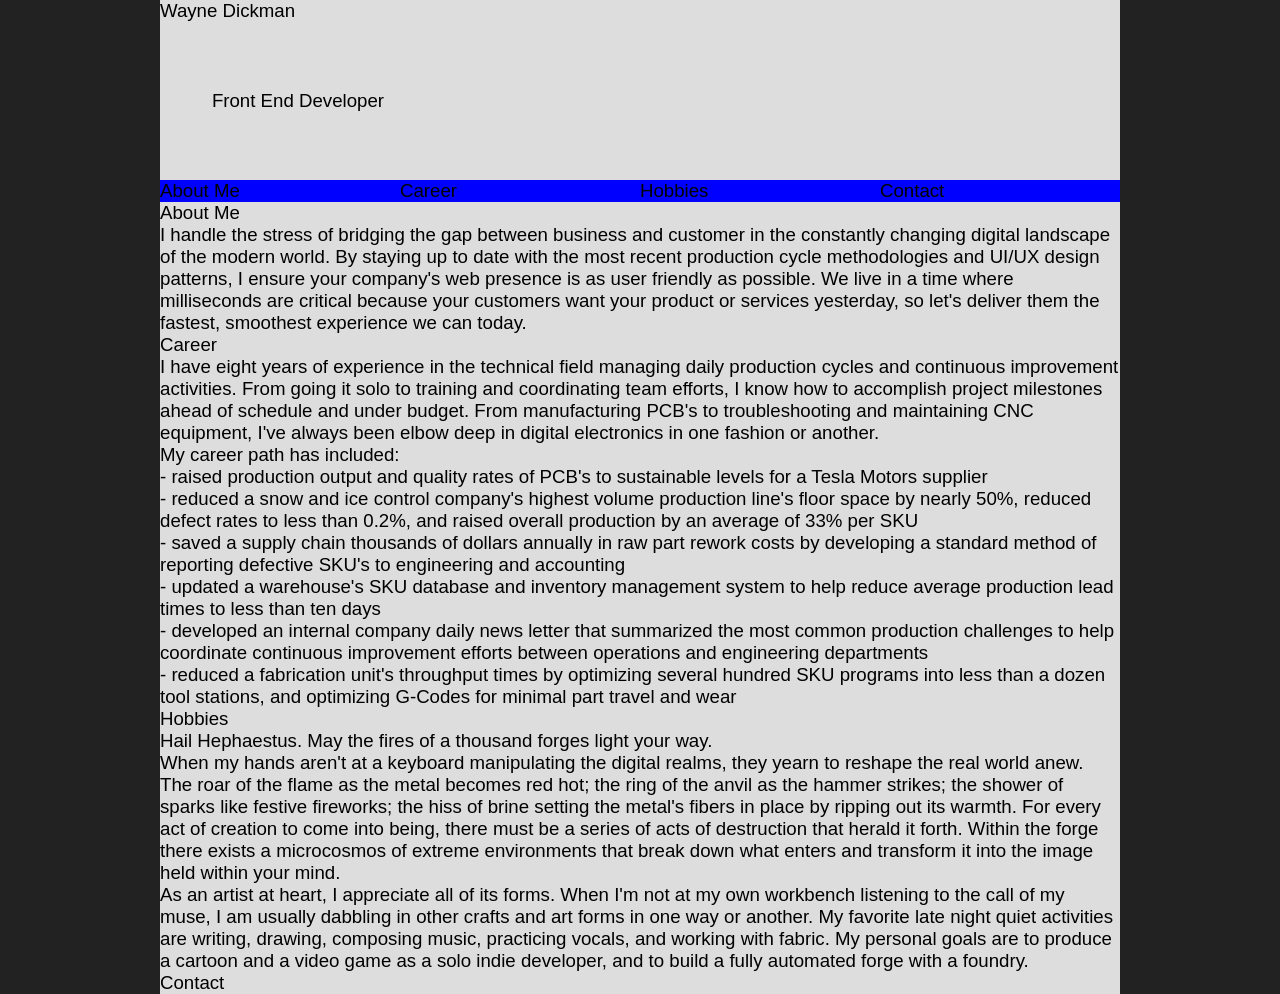
==== index.html @ 1f695899 "Update index.html Linking css" ====
<!DOCTYPE html>
<html lang="en">
    <head>
        <title>Wayne A. Dickman | Taking the hassle out of cennecting businesses to customers</title>
        <meta name="description" content="Front End Developer that is dedicated to delivering smooth and intuitive user interfaces that help your company dominate the competition. Whether working with React, Angular, or pure JavaScript, we can take your web presence to the next level!"></meta>
        <meta charset="UTF-8"></meta>
        <meta name="viewport" content="width=device-width, initial-scale=1.0, minimum-scale=0.7, maximum-scale=1.5, user-scalable=yes"></meta>
        <!--CSS-->
        <link rel="stylesheet" href="index.css"></link>
        
        <!--Empty container for building-->
        <!--
        <div id="" class="">
            
        </div>
        -->
        
    </head>
    <body>
        <div id="" class="bg-offwhite">
        
            <!--Banner-->
            <div id="" class="misc-bannerheight">
                <h1 id="" class="misc-halfheight">
                    Wayne Dickman
                </h1>
                <h2 id="" class="arng-indent misc-halfheight">
                Front End Developer
                </h2>
            </div>
        
            <!--Nav-->
            <span id="" class="bg-testred dim-fullwide">
                <nav id="" class="bg-testblue">
                    <a id="" class="dim-quarterwide">
                        About Me
                    </a>
                    <a id="" class="dim-quarterwide">
                        Career
                    </a>
                    <a id="" class="dim-quarterwide">
                        Hobbies
                    </a>
                    <a id="" class="dim-quarterwide">
                        Contact
                    </a>
                </nav>
            </span>
        
            <!--About-->
            <div id="" class="dim-fullwide">
                <article id="" class="">
                    <h1 id="" class="">
                        About Me
                    </h1>
                    <p id="" class="">
                        I handle the stress of bridging the gap between business and customer in the constantly changing digital landscape of the modern world. By staying up to date with the most recent production cycle methodologies and UI/UX design patterns, I ensure your company's web presence is as user friendly as possible. We live in a time where milliseconds are critical because your customers want your product or services yesterday, so let's deliver them the fastest, smoothest experience we can today.
                    </p>
                </article>
            </div>
        
            <!--Career-->
            <div id="" class="dim-fullwide">
                <article id="" class="">
                    <h1 id="" class="">
                        Career
                    </h1>
                    <p id="" class="">
                        I have eight years of experience in the technical field managing daily production cycles and continuous improvement activities. From going it solo to training and coordinating team efforts, I know how to accomplish project milestones ahead of schedule and under budget. From manufacturing PCB's to troubleshooting and maintaining CNC equipment, I've always been elbow deep in digital electronics in one fashion or another.
                    </p>
                    <ul id="" class="">
                        My career path has included:
                        <li id="" class="">
                            - raised production output and quality rates of PCB's to sustainable levels for a Tesla Motors supplier
                        </li>
                        <li id="" class="">
                            - reduced a snow and ice control company's highest volume production line's floor space by nearly 50%, reduced defect rates to less than 0.2%, and raised overall production by an average of 33% per SKU
                        </li>
                        <li id="" class="">
                            - saved a supply chain thousands of dollars annually in raw part rework costs by developing a standard method of reporting defective SKU's to engineering and accounting
                        </li>
                        <li id="" class="">
                            - updated a warehouse's SKU database and inventory management system to help reduce average production lead times to less than ten days
                        </li>
                        <li id="" class="">
                            - developed an internal company daily news letter that summarized the most common production challenges to help coordinate continuous improvement efforts between operations and engineering departments
                        </li>
                        <li id="" class="">
                            - reduced a fabrication unit's throughput times by optimizing several hundred SKU programs into less than a dozen tool stations, and optimizing G-Codes for minimal part travel and wear
                        </li>
                    </ul>
                </article>
            </div>
        
            <!--Hobbies-->
            <div id="" class="dim-fullwide">
                <article id="" class="">
                    <h1 id="" class="">
                        Hobbies
                    </h1>
                    <p id="" class="">
                        Hail Hephaestus. May the fires of a thousand forges light your way.
                    </p>
                    <p id="" class="">
                        When my hands aren't at a keyboard manipulating the digital realms, they yearn to reshape the real world anew. The roar of the flame as the metal becomes red hot; the ring of the anvil as the hammer strikes; the shower of sparks like festive fireworks; the hiss of brine setting the metal's fibers in place by ripping out its warmth. For every act of creation to come into being, there must be a series of acts of destruction that herald it forth. Within the forge there exists a microcosmos of extreme environments that break down what enters and transform it into the image held within your mind.
                    </p>
                    <p id="" class="">
                        As an artist at heart, I appreciate all of its forms. When I'm not at my own workbench listening to the call of my muse, I am usually dabbling in other crafts and art forms in one way or another. My favorite late night quiet activities are writing, drawing, composing music, practicing vocals, and working with fabric. My personal goals are to produce a cartoon and a video game as a solo indie developer, and to build a fully automated forge with a foundry.
                    </p>
                </article>
            </div>
        
            <!--Contact-->
            <div id="" class="dim-fullwide">
                <article id="" class="">
                    <h1 id="" class="">
                        Contact
                    </h1>
                    <p id="" class="">
                        
                    </p>
                </article>
            </div>
        
        </div>
    </body>
</html>
---- index.css ----
/* Notes and Focus
1) using alpha.2 of css reset;
    bug season is in. Happy hunting
2) single column page functionality
    K.I.S.S.
3) "an hour of work now is two hours saved tomorrow"
    - Thinking Forth, Leo Brodie
4) static and minimal
/*

/*****
Resets
- set browser to my preferred base specs
*****/

/*Main View*/
body {
    margin: 0 auto; /*float in center of big screen*/
    padding: 0;
    max-width: 960px; /*guide user focus to center on bigger screens*/
    font-family: Arial, sans-serif;
    font-size: 14pt;
    box-sizing: border-box; /*take note!*/
    background-color: #222222; /*feel free to omit or alter*/
}

@media (min-width: 1500px) {
    body {
        max-width: 1330px; /*especially big screens may dwarf center with margins; helps prevent*/
    }
}

/*Blocks - stay blocky*/

address, article, aside, blockquote, canvas, dd, div, dl, dt, fieldset, figcaption, figure, footer, form, h1, h2, h3, h4, h5, h6, header, hr, li, main, nav, noscript, ol, p, pre, section, table, tfoot, ul, video {
    all: inherit; /*important! homogenize*/
    margin: 0px; /*no floaties*/
    font-size: 1em; /*I make my case later, notice the h1-h6*/
}

/*Inlines - make blocky*/

a, abbr, acronym, b, bdo, big, br, button, cite, code, dfn, em, i, img, input, kbd, label, map, object, output, q, samp, script, select, small, span, strong, sub, sup, textarea, time, tt, var {
    all: inherit; /*important! homogenize*/
    margin: 0px; /*no floaties*/
    font-size: 1em;
    display: inline-block; /*blocks are easier to work with*/
}

/*****
Styles
*****/

/*Background*/

.bg-offwhite {
    background-color: #DDDDDD;
}

.bg-white {
    background-color: #FFFFFF;
}

.bg-testblue {
    background-color: blue;
}

.bg-testred {
    background-color: red;
}


/*Arrangement*/

.arng-indent {
    margin-left: 5ch;
}

/*Dimensions*/

.dim-fullwide {
    width: 100%;
    float: left;
}

.dim-quarterwide {
    width: 25%;
    float: left;
}

/*Misc - for specialized or unfactored solutions*/

.misc-bannerheight {
    height: 20vh;
}

.misc-halfheight {
    height: 50%;
}
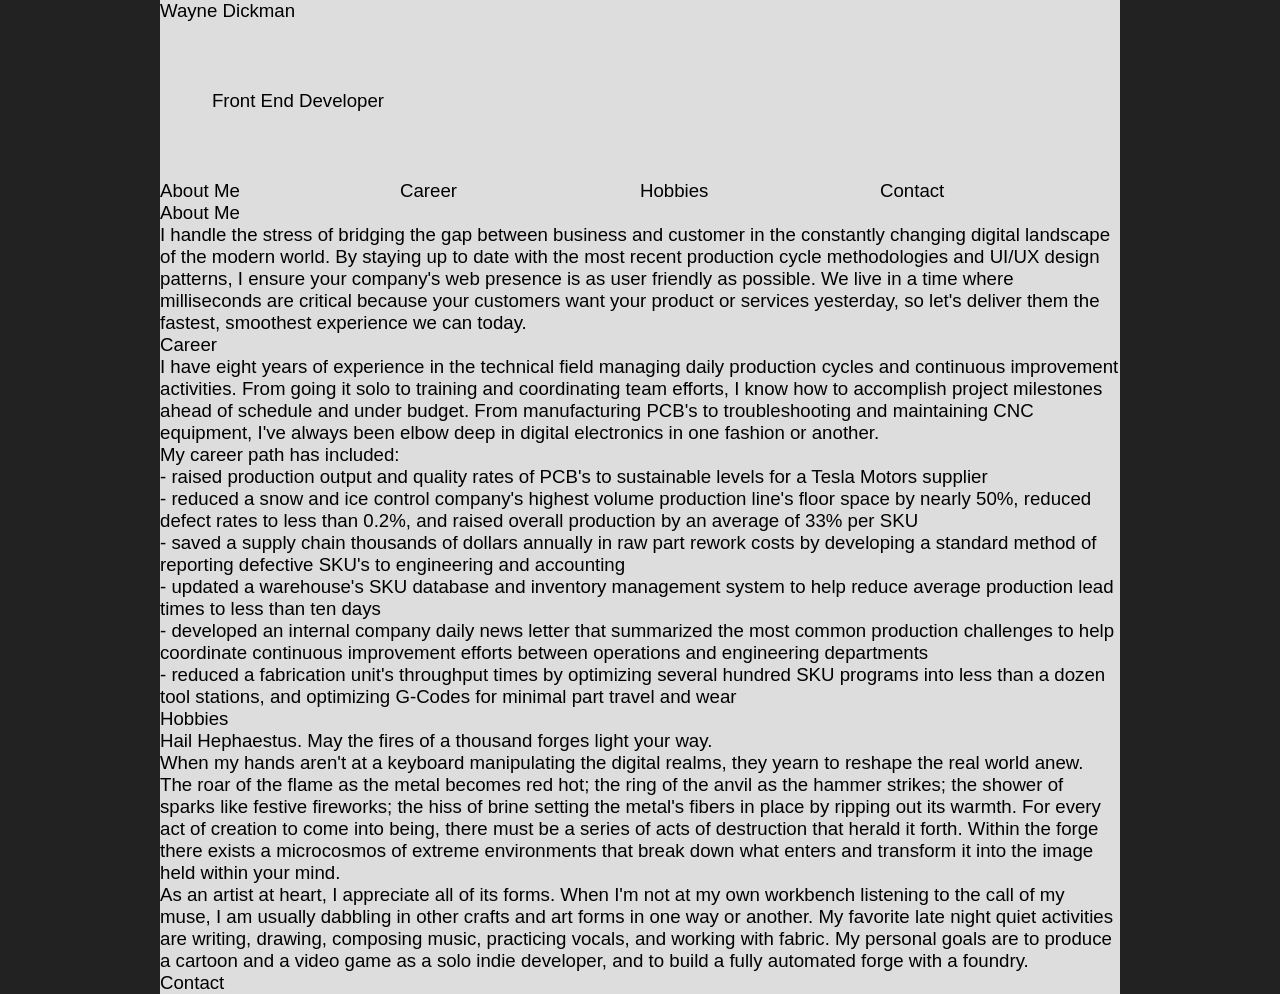
==== commit 3a6e1982: "Update index.html" ====
--- a/index.html
+++ b/index.html
@@ -6,7 +6,7 @@
         <meta charset="UTF-8"></meta>
         <meta name="viewport" content="width=device-width, initial-scale=1.0, minimum-scale=0.7, maximum-scale=1.5, user-scalable=yes"></meta>
         <!--CSS-->
-        <link rel="stylesheet" href="index.css"></link>
+        <link rel="stylesheet" href="\index.css"></link>
         
         <!--Empty container for building-->
         <!--
@@ -21,68 +21,70 @@
         
             <!--Banner-->
             <div id="" class="misc-bannerheight">
-                <h1 id="" class="misc-halfheight">
+                <h1 id="" class="misc-halfheight ft-jumbo ft-italic ft-medbold buf-topthin">
                     Wayne Dickman
                 </h1>
-                <h2 id="" class="arng-indent misc-halfheight">
+                <h2 id="" class="arng-indent misc-halfheight ft-small ft-italic ft-medlight">
                 Front End Developer
                 </h2>
             </div>
         
             <!--Nav-->
-            <span id="" class="bg-testred dim-fullwide">
-                <nav id="" class="bg-testblue">
-                    <a id="" class="dim-quarterwide">
+            <span id="" class="dim-fullwide border-vertsolid border-thin">
+                <nav id="" class="">
+                    <a id="" class="dim-quarterwide ft-center">
                         About Me
                     </a>
-                    <a id="" class="dim-quarterwide">
+                    <a id="" class="dim-quarterwide ft-center">
                         Career
                     </a>
-                    <a id="" class="dim-quarterwide">
+                    <a id="" class="dim-quarterwide ft-center">
                         Hobbies
                     </a>
-                    <a id="" class="dim-quarterwide">
+                    <a id="" class="dim-quarterwide ft-center">
                         Contact
                     </a>
                 </nav>
             </span>
         
             <!--About-->
-            <div id="" class="dim-fullwide">
-                <article id="" class="">
-                    <h1 id="" class="">
+            <div id="" class="dim-fullwide buf-sides">
+                <article id="" class="buf-bottom spc-top">
+                    <h1 id="" class="buf-bottom ft-large ft-underline ft-bolder ft-center">
                         About Me
                     </h1>
                     <p id="" class="">
-                        I handle the stress of bridging the gap between business and customer in the constantly changing digital landscape of the modern world. By staying up to date with the most recent production cycle methodologies and UI/UX design patterns, I ensure your company's web presence is as user friendly as possible. We live in a time where milliseconds are critical because your customers want your product or services yesterday, so let's deliver them the fastest, smoothest experience we can today.
+                       I handle the stress of bridging the gap between business and customer in the constantly changing digital landscape of the modern world. By staying up to date with the most recent production cycle methodologies and UI/UX design patterns, I ensure your company's web presence is as user friendly as possible. We live in a time where milliseconds are critical because your customers want your product or services yesterday, so let's deliver them the fastest, smoothest experience we can today.
                     </p>
                 </article>
             </div>
         
             <!--Career-->
-            <div id="" class="dim-fullwide">
-                <article id="" class="">
-                    <h1 id="" class="">
+            <div id="" class="dim-fullwide buf-sides">
+                <article id="" class="buf-bottom">
+                    <h1 id="" class="buf-bottom ft-large ft-underline ft-bolder ft-center">
                         Career
                     </h1>
-                    <p id="" class="">
+                    <p id="" class="buf-bottom">
                         I have eight years of experience in the technical field managing daily production cycles and continuous improvement activities. From going it solo to training and coordinating team efforts, I know how to accomplish project milestones ahead of schedule and under budget. From manufacturing PCB's to troubleshooting and maintaining CNC equipment, I've always been elbow deep in digital electronics in one fashion or another.
                     </p>
                     <ul id="" class="">
-                        My career path has included:
-                        <li id="" class="">
+                        <p id="" class="">
+                            My career path has included:
+                        </p>
+                        <li id="" class="buf-bottom">
                             - raised production output and quality rates of PCB's to sustainable levels for a Tesla Motors supplier
                         </li>
-                        <li id="" class="">
+                        <li id="" class="buf-bottom">
                             - reduced a snow and ice control company's highest volume production line's floor space by nearly 50%, reduced defect rates to less than 0.2%, and raised overall production by an average of 33% per SKU
                         </li>
-                        <li id="" class="">
+                        <li id="" class="buf-bottom">
                             - saved a supply chain thousands of dollars annually in raw part rework costs by developing a standard method of reporting defective SKU's to engineering and accounting
                         </li>
-                        <li id="" class="">
+                        <li id="" class="buf-bottom">
                             - updated a warehouse's SKU database and inventory management system to help reduce average production lead times to less than ten days
                         </li>
-                        <li id="" class="">
+                        <li id="" class="buf-bottom">
                             - developed an internal company daily news letter that summarized the most common production challenges to help coordinate continuous improvement efforts between operations and engineering departments
                         </li>
                         <li id="" class="">
@@ -93,30 +95,30 @@
             </div>
         
             <!--Hobbies-->
-            <div id="" class="dim-fullwide">
-                <article id="" class="">
-                    <h1 id="" class="">
+            <div id="" class="dim-fullwide buf-sides">
+                <article id="" class="buf-bottom">
+                    <h1 id="" class="buf-bottom ft-large ft-underline ft-bolder ft-center">
                         Hobbies
                     </h1>
-                    <p id="" class="">
+                    <p id="" class="buf-bottom">
                         Hail Hephaestus. May the fires of a thousand forges light your way.
                     </p>
-                    <p id="" class="">
+                    <p id="" class="buf-bottom">
                         When my hands aren't at a keyboard manipulating the digital realms, they yearn to reshape the real world anew. The roar of the flame as the metal becomes red hot; the ring of the anvil as the hammer strikes; the shower of sparks like festive fireworks; the hiss of brine setting the metal's fibers in place by ripping out its warmth. For every act of creation to come into being, there must be a series of acts of destruction that herald it forth. Within the forge there exists a microcosmos of extreme environments that break down what enters and transform it into the image held within your mind.
                     </p>
-                    <p id="" class="">
+                    <p id="" class="buf-bottom">
                         As an artist at heart, I appreciate all of its forms. When I'm not at my own workbench listening to the call of my muse, I am usually dabbling in other crafts and art forms in one way or another. My favorite late night quiet activities are writing, drawing, composing music, practicing vocals, and working with fabric. My personal goals are to produce a cartoon and a video game as a solo indie developer, and to build a fully automated forge with a foundry.
                     </p>
                 </article>
             </div>
         
             <!--Contact-->
-            <div id="" class="dim-fullwide">
-                <article id="" class="">
-                    <h1 id="" class="">
+            <div id="" class="dim-fullwide buf-sides">
+                <article id="" class="buf-bottom">
+                    <h1 id="" class="buf-bottom ft-large ft-underline ft-bolder ft-center">
                         Contact
                     </h1>
-                    <p id="" class="">
+                    <p id="" class="buf-bottom">
                         
                     </p>
                 </article>
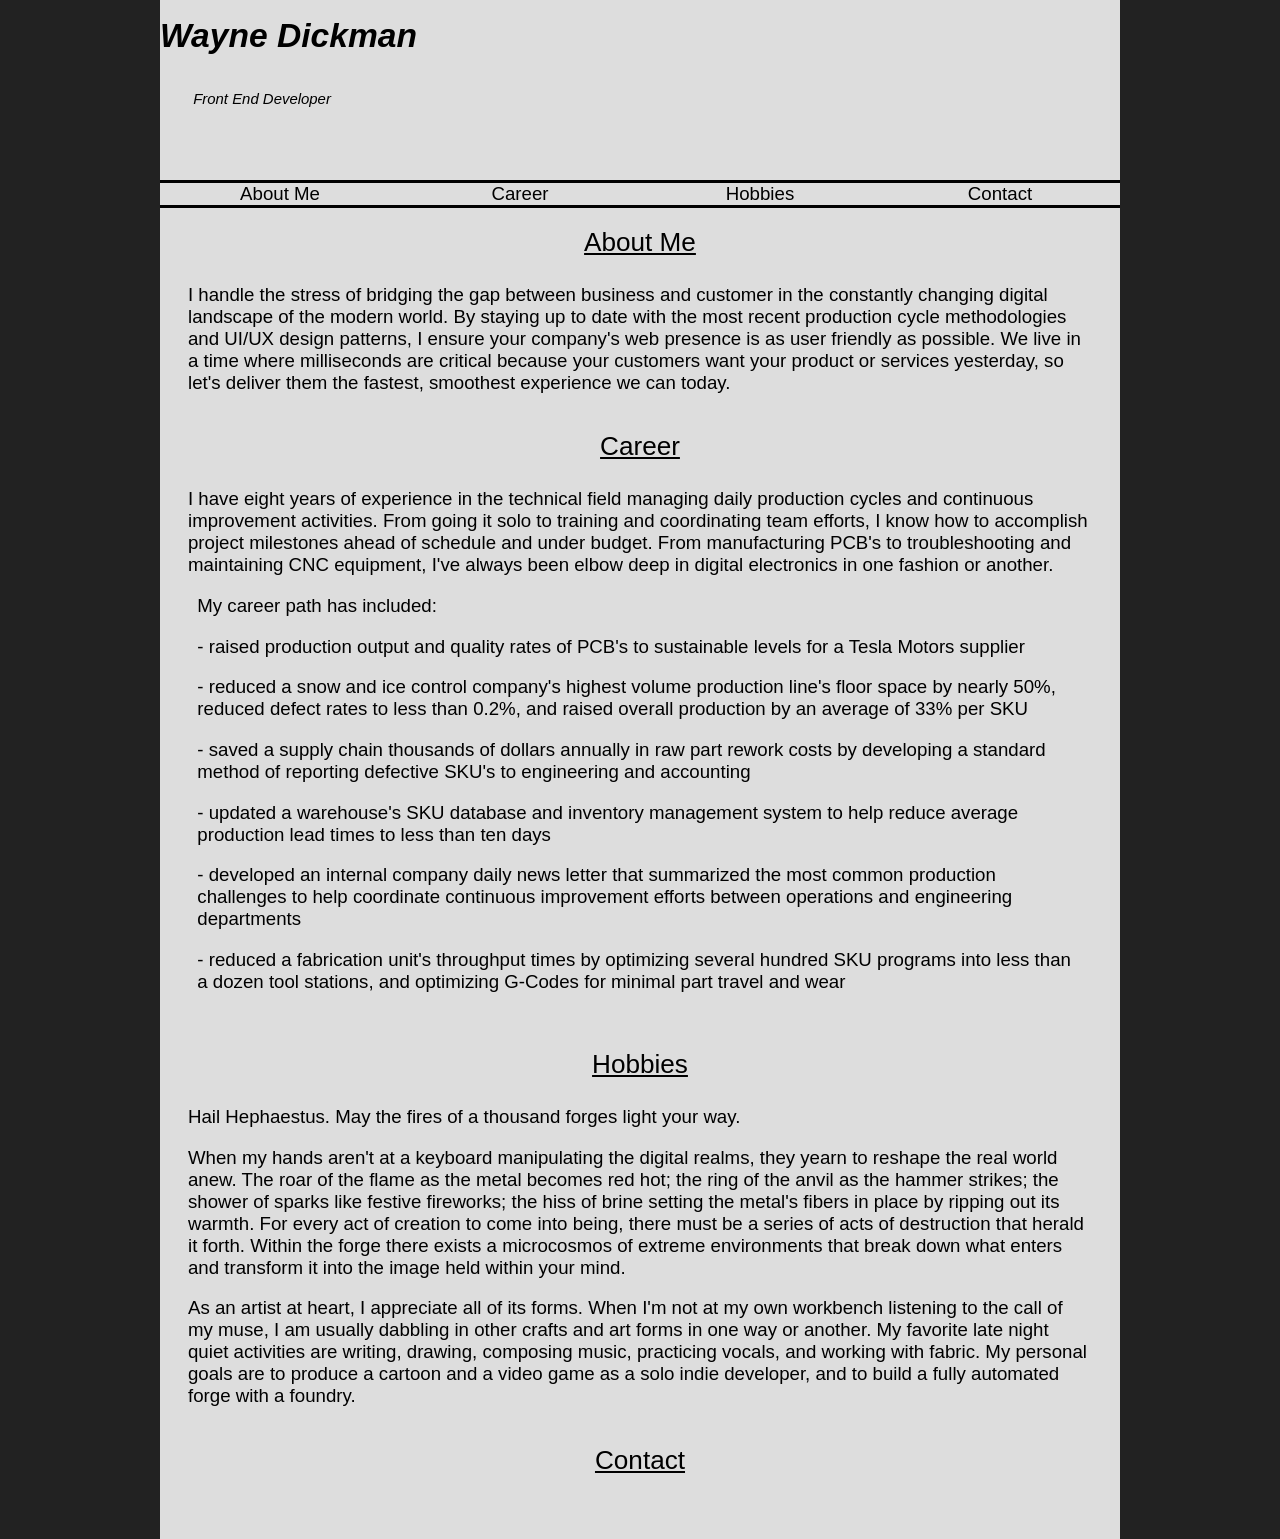
==== commit fd74a2a5: "Update index.html" ====
--- a/index.html
+++ b/index.html
@@ -32,16 +32,16 @@
             <!--Nav-->
             <span id="" class="dim-fullwide border-vertsolid border-thin">
                 <nav id="" class="">
-                    <a id="" class="dim-quarterwide ft-center">
+                    <a id="" class="dim-quarterwide ft-center" href="#aboutMe">
                         About Me
                     </a>
-                    <a id="" class="dim-quarterwide ft-center">
+                    <a id="" class="dim-quarterwide ft-center" href="#career">
                         Career
                     </a>
-                    <a id="" class="dim-quarterwide ft-center">
+                    <a id="" class="dim-quarterwide ft-center" href="#hobbies">
                         Hobbies
                     </a>
-                    <a id="" class="dim-quarterwide ft-center">
+                    <a id="" class="dim-quarterwide ft-center" href="#contactMe">
                         Contact
                     </a>
                 </nav>
@@ -50,7 +50,7 @@
             <!--About-->
             <div id="" class="dim-fullwide buf-sides">
                 <article id="" class="buf-bottom spc-top">
-                    <h1 id="" class="buf-bottom ft-large ft-underline ft-bolder ft-center">
+                    <h1 id="aboutMe" class="buf-bottom ft-large ft-underline ft-bolder ft-center">
                         About Me
                     </h1>
                     <p id="" class="">
@@ -62,7 +62,7 @@
             <!--Career-->
             <div id="" class="dim-fullwide buf-sides">
                 <article id="" class="buf-bottom">
-                    <h1 id="" class="buf-bottom ft-large ft-underline ft-bolder ft-center">
+                    <h1 id="career" class="buf-bottom ft-large ft-underline ft-bolder ft-center">
                         Career
                     </h1>
                     <p id="" class="buf-bottom">
@@ -97,7 +97,7 @@
             <!--Hobbies-->
             <div id="" class="dim-fullwide buf-sides">
                 <article id="" class="buf-bottom">
-                    <h1 id="" class="buf-bottom ft-large ft-underline ft-bolder ft-center">
+                    <h1 id="hobbies" class="buf-bottom ft-large ft-underline ft-bolder ft-center">
                         Hobbies
                     </h1>
                     <p id="" class="buf-bottom">
@@ -118,7 +118,7 @@
                     <h1 id="" class="buf-bottom ft-large ft-underline ft-bolder ft-center">
                         Contact
                     </h1>
-                    <p id="" class="buf-bottom">
+                    <p id="contactMe" class="buf-bottom">
                         
                     </p>
                 </article>
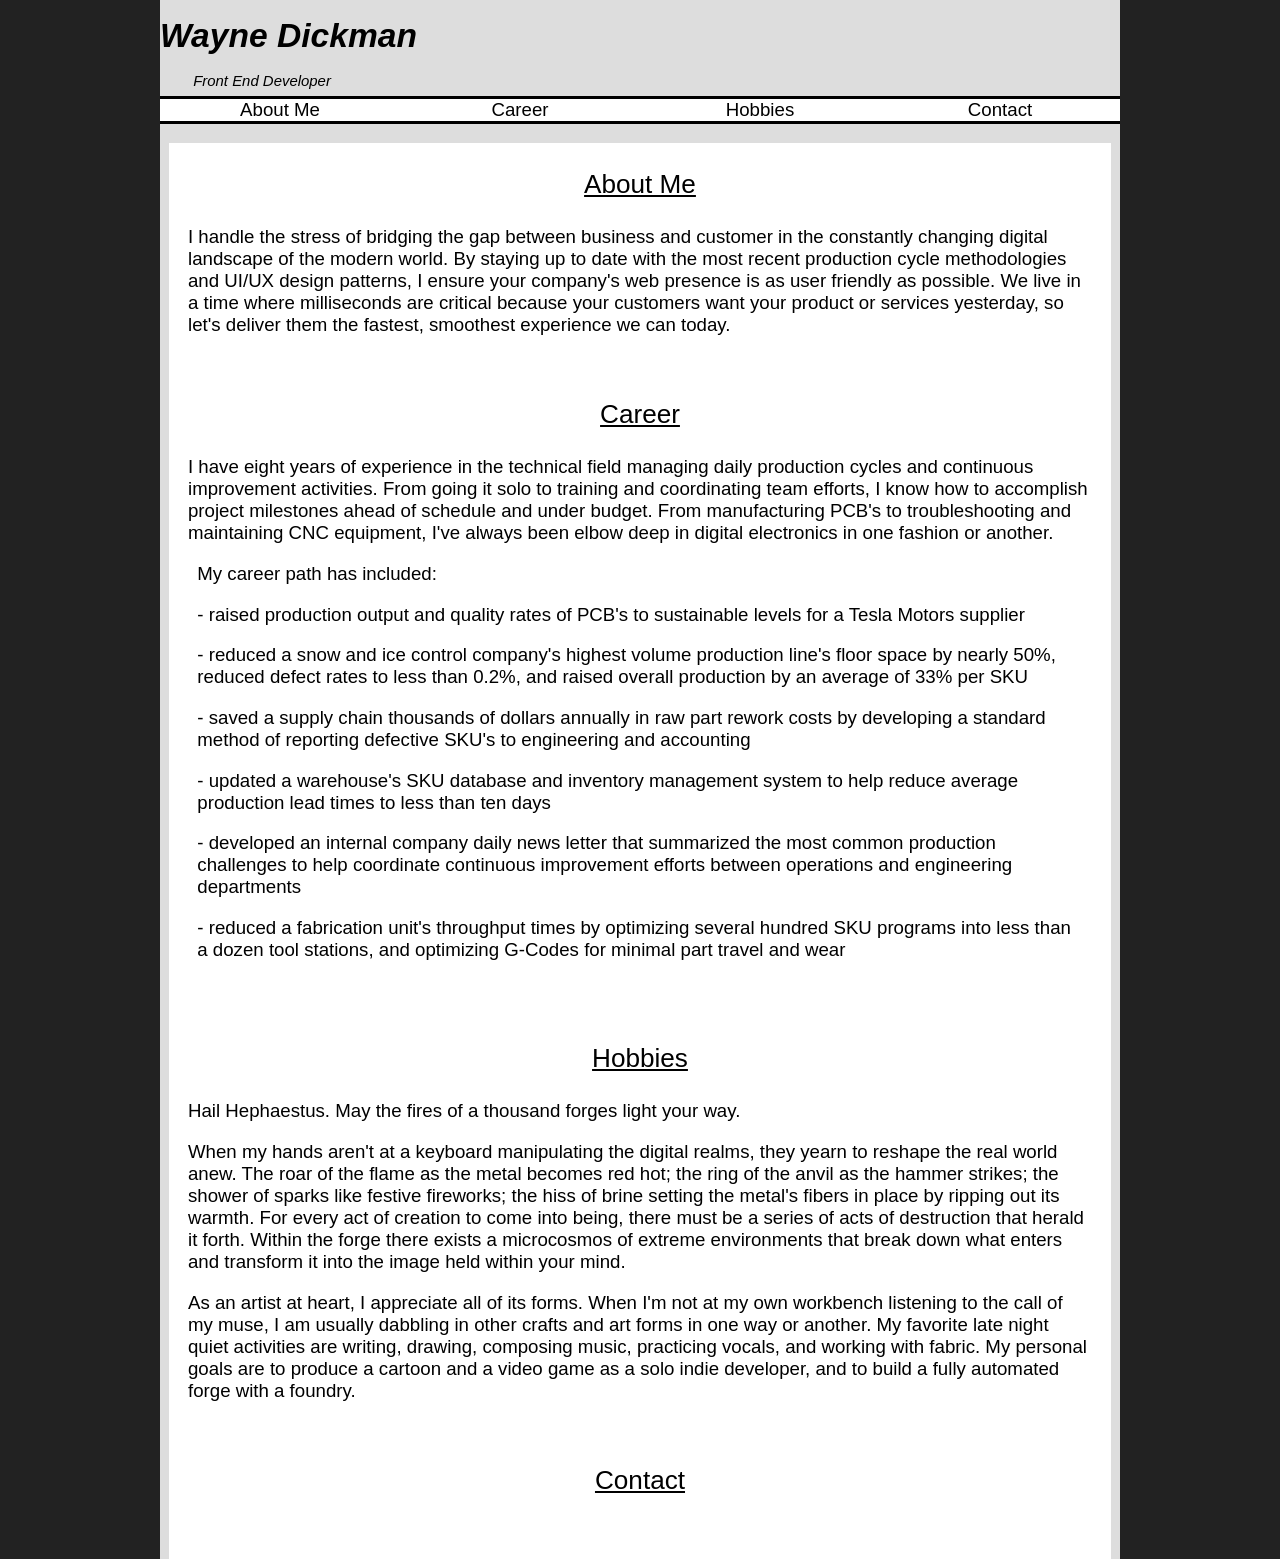
==== commit 3e99db5e: "Update index.html" ====
--- a/index.html
+++ b/index.html
@@ -20,17 +20,17 @@
         <div id="" class="bg-offwhite">
         
             <!--Banner-->
-            <div id="" class="misc-bannerheight">
-                <h1 id="" class="misc-halfheight ft-jumbo ft-italic ft-medbold buf-topthin">
+            <div id="" class="misc-bannerheight bg-offblack">
+                <h1 id="" class="misc-halfheight ft-jumbo ft-italic ft-medbold buf-topthin ft-white">
                     Wayne Dickman
                 </h1>
-                <h2 id="" class="arng-indent misc-halfheight ft-small ft-italic ft-medlight">
+                <h2 id="" class="arng-indent misc-halfheight ft-small ft-italic ft-medlight ft-white">
                 Front End Developer
                 </h2>
             </div>
         
             <!--Nav-->
-            <span id="" class="dim-fullwide border-vertsolid border-thin">
+            <span id="" class="dim-fullwide border-vertsolid border-thin bg-white">
                 <nav id="" class="">
                     <a id="" class="dim-quarterwide ft-center" href="#aboutMe">
                         About Me
@@ -49,8 +49,8 @@
         
             <!--About-->
             <div id="" class="dim-fullwide buf-sides">
-                <article id="" class="buf-bottom spc-top">
-                    <h1 id="aboutMe" class="buf-bottom ft-large ft-underline ft-bolder ft-center">
+                <article id="" class="buf-bottom spc-top bg-white spc-bottom">
+                    <h1 id="aboutMe" class="buf-bottom ft-large ft-underline ft-bolder ft-center spc-top">
                         About Me
                     </h1>
                     <p id="" class="">
@@ -61,8 +61,8 @@
         
             <!--Career-->
             <div id="" class="dim-fullwide buf-sides">
-                <article id="" class="buf-bottom">
-                    <h1 id="career" class="buf-bottom ft-large ft-underline ft-bolder ft-center">
+                <article id="" class="buf-bottom bg-white spc-bottom">
+                    <h1 id="career" class="buf-bottom ft-large ft-underline ft-bolder ft-center spc-top">
                         Career
                     </h1>
                     <p id="" class="buf-bottom">
@@ -96,8 +96,8 @@
         
             <!--Hobbies-->
             <div id="" class="dim-fullwide buf-sides">
-                <article id="" class="buf-bottom">
-                    <h1 id="hobbies" class="buf-bottom ft-large ft-underline ft-bolder ft-center">
+                <article id="" class="buf-bottom bg-white spc-bottom">
+                    <h1 id="hobbies" class="buf-bottom ft-large ft-underline ft-bolder ft-center spc-top">
                         Hobbies
                     </h1>
                     <p id="" class="buf-bottom">
@@ -114,8 +114,8 @@
         
             <!--Contact-->
             <div id="" class="dim-fullwide buf-sides">
-                <article id="" class="buf-bottom">
-                    <h1 id="" class="buf-bottom ft-large ft-underline ft-bolder ft-center">
+                <article id="" class="buf-bottom bg-white spc-bottom">
+                    <h1 id="" class="buf-bottom ft-large ft-underline ft-bolder ft-center spc-top">
                         Contact
                     </h1>
                     <p id="contactMe" class="buf-bottom">
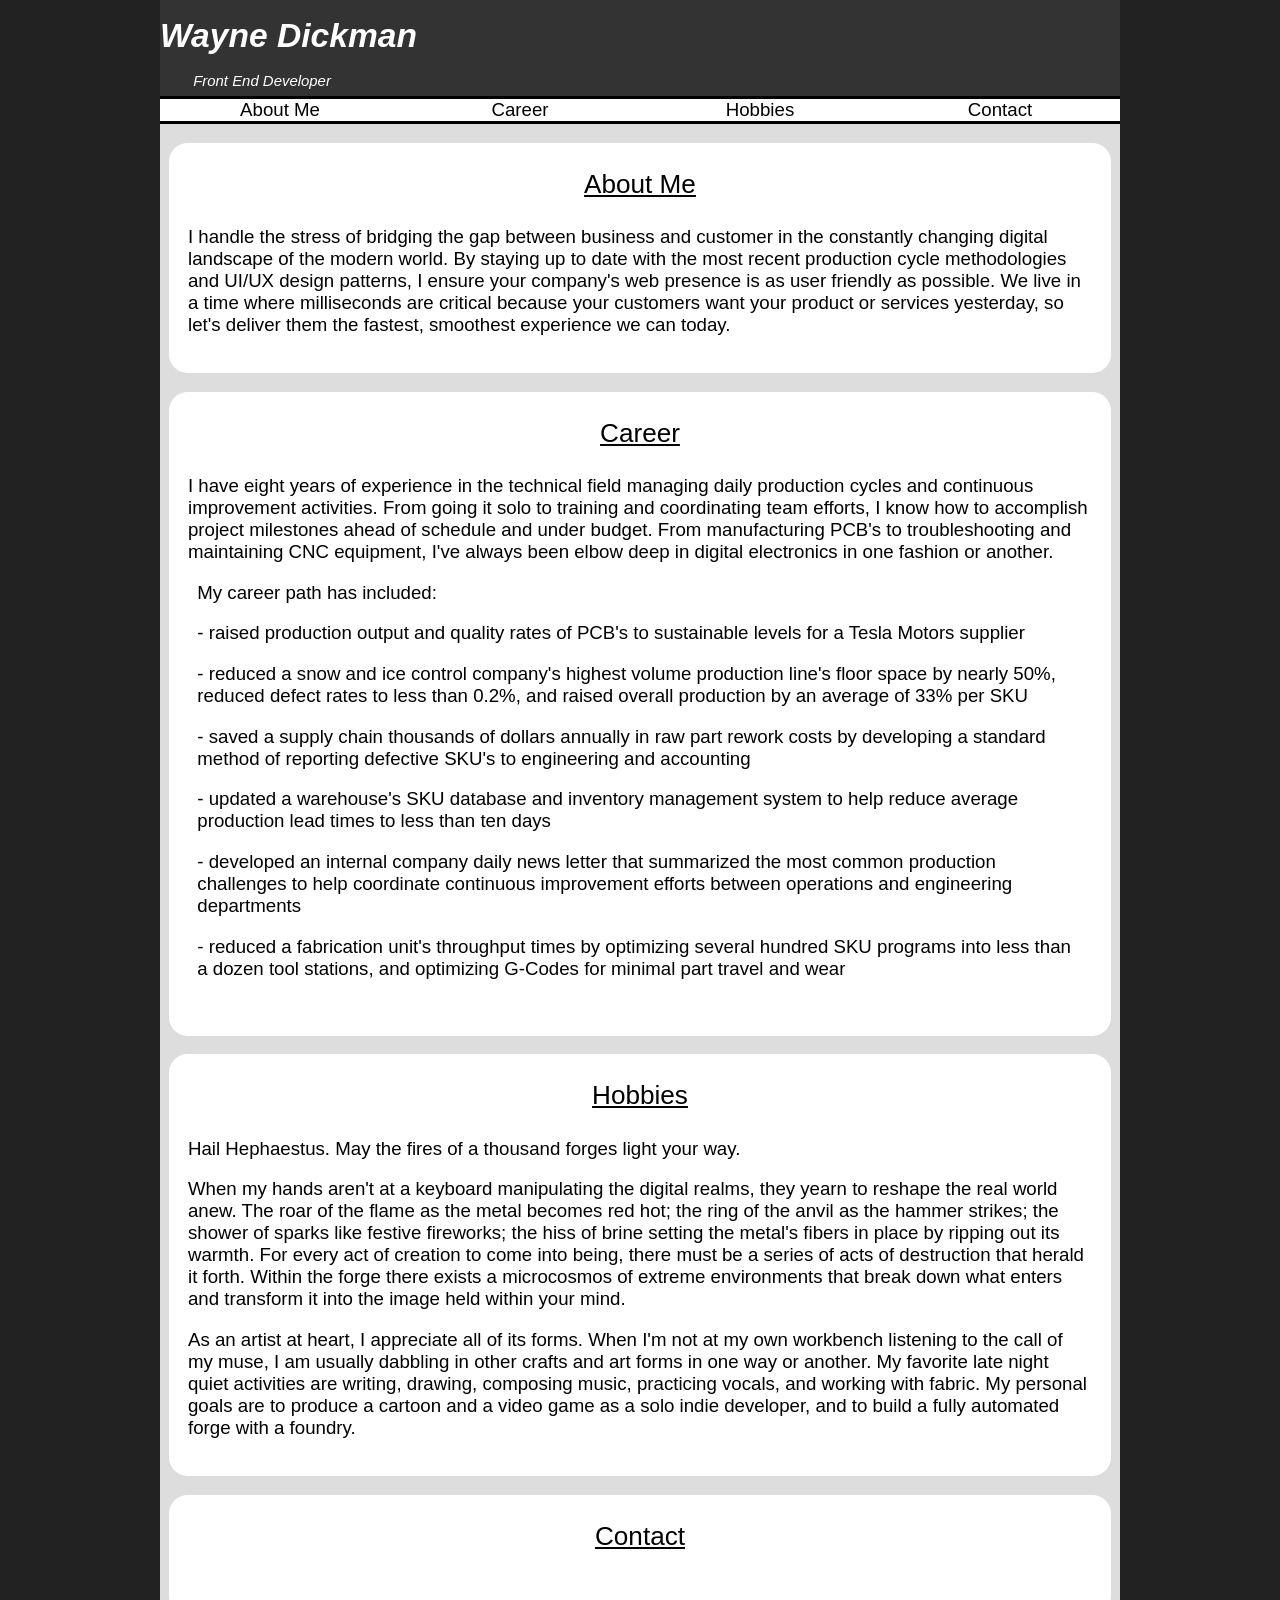
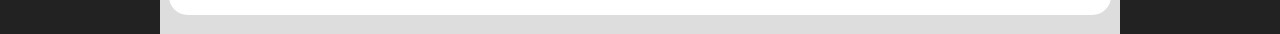
==== commit 097f8746: "Update index.html" ====
--- a/index.html
+++ b/index.html
@@ -49,7 +49,7 @@
         
             <!--About-->
             <div id="" class="dim-fullwide buf-sides">
-                <article id="" class="buf-bottom spc-top bg-white spc-bottom">
+                <article id="" class="buf-bottom spc-top bg-white spc-bottom shp-bevel">
                     <h1 id="aboutMe" class="buf-bottom ft-large ft-underline ft-bolder ft-center spc-top">
                         About Me
                     </h1>
@@ -61,7 +61,7 @@
         
             <!--Career-->
             <div id="" class="dim-fullwide buf-sides">
-                <article id="" class="buf-bottom bg-white spc-bottom">
+                <article id="" class="buf-bottom bg-white spc-bottom shp-bevel">
                     <h1 id="career" class="buf-bottom ft-large ft-underline ft-bolder ft-center spc-top">
                         Career
                     </h1>
@@ -96,7 +96,7 @@
         
             <!--Hobbies-->
             <div id="" class="dim-fullwide buf-sides">
-                <article id="" class="buf-bottom bg-white spc-bottom">
+                <article id="" class="buf-bottom bg-white spc-bottom shp-bevel">
                     <h1 id="hobbies" class="buf-bottom ft-large ft-underline ft-bolder ft-center spc-top">
                         Hobbies
                     </h1>
@@ -114,7 +114,7 @@
         
             <!--Contact-->
             <div id="" class="dim-fullwide buf-sides">
-                <article id="" class="buf-bottom bg-white spc-bottom">
+                <article id="" class="buf-bottom bg-white spc-bottom shp-bevel">
                     <h1 id="" class="buf-bottom ft-large ft-underline ft-bolder ft-center spc-top">
                         Contact
                     </h1>
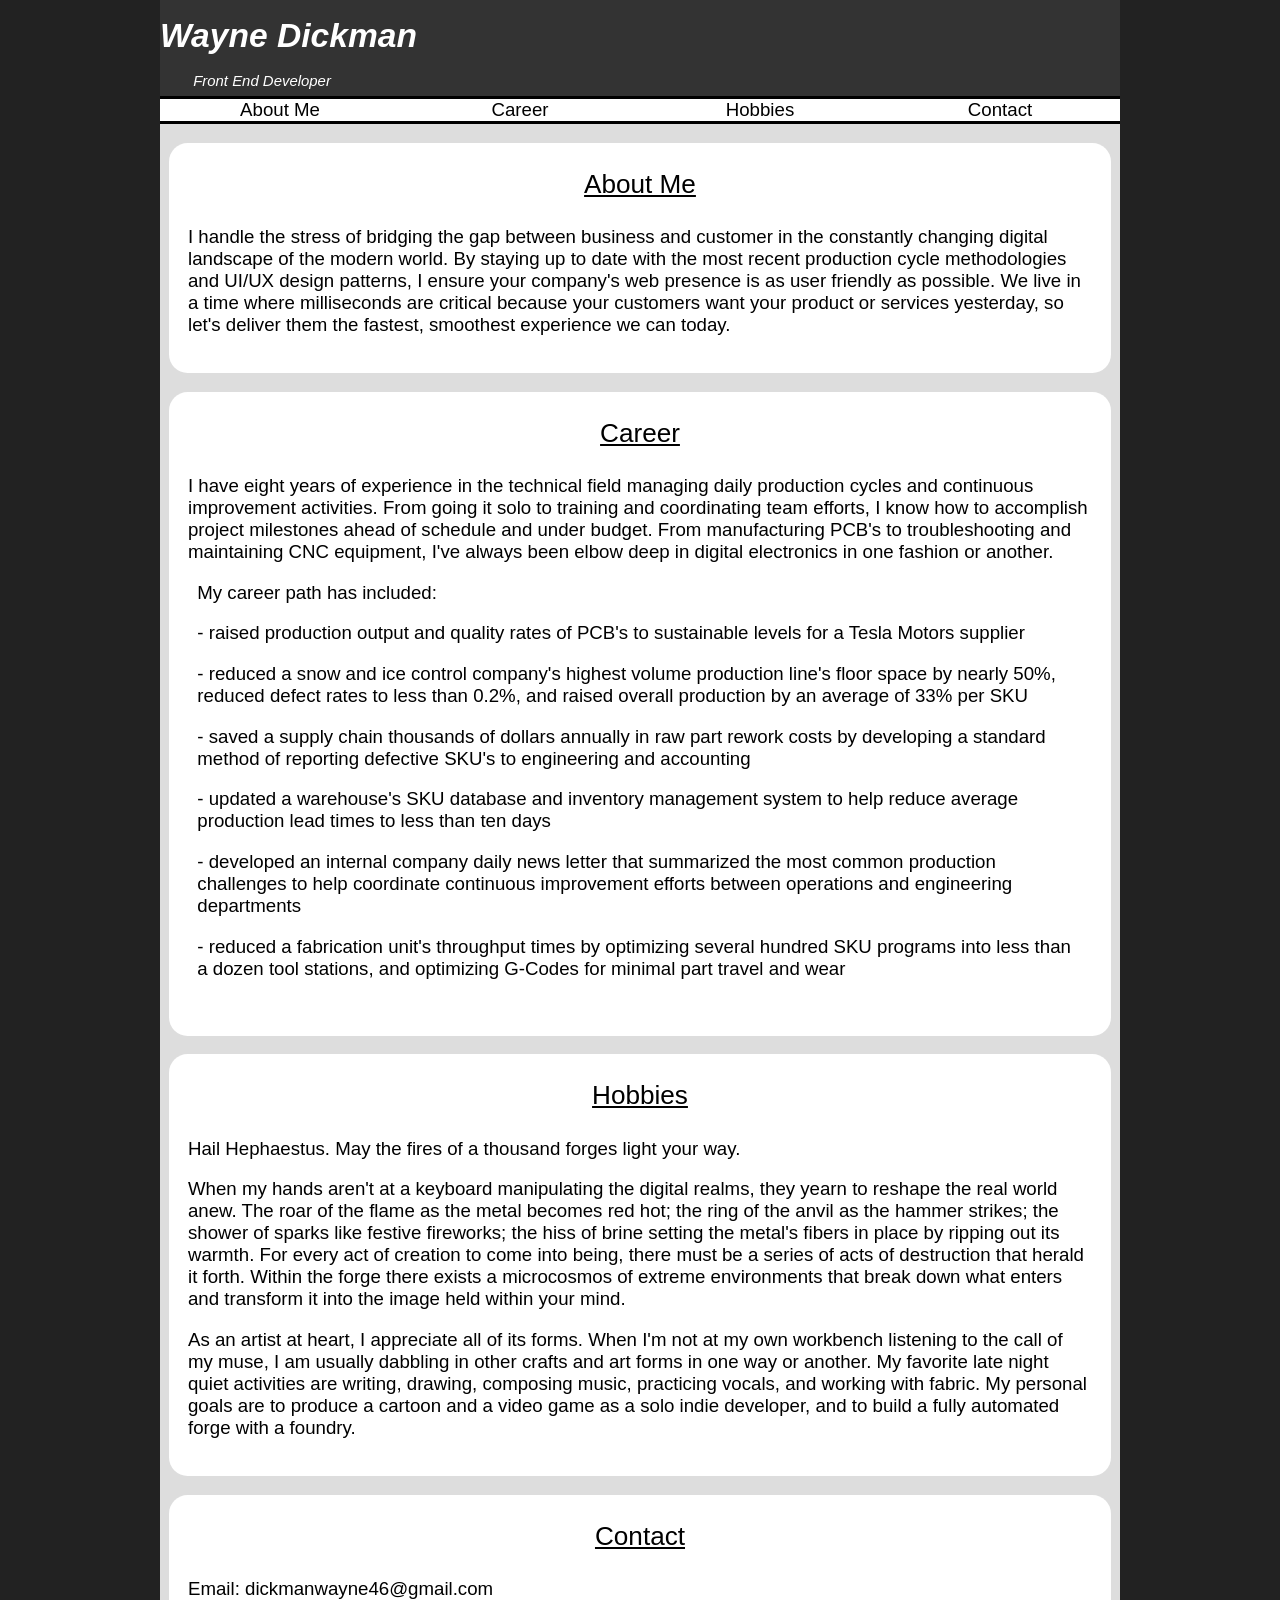
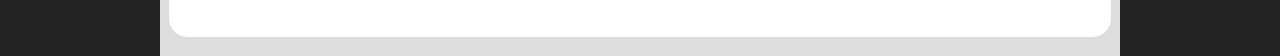
==== commit 014b3f8c: "Update index.html" ====
--- a/index.html
+++ b/index.html
@@ -119,7 +119,7 @@
                         Contact
                     </h1>
                     <p id="contactMe" class="buf-bottom">
-                        
+                        Email: dickmanwayne46@gmail.com
                     </p>
                 </article>
             </div>
